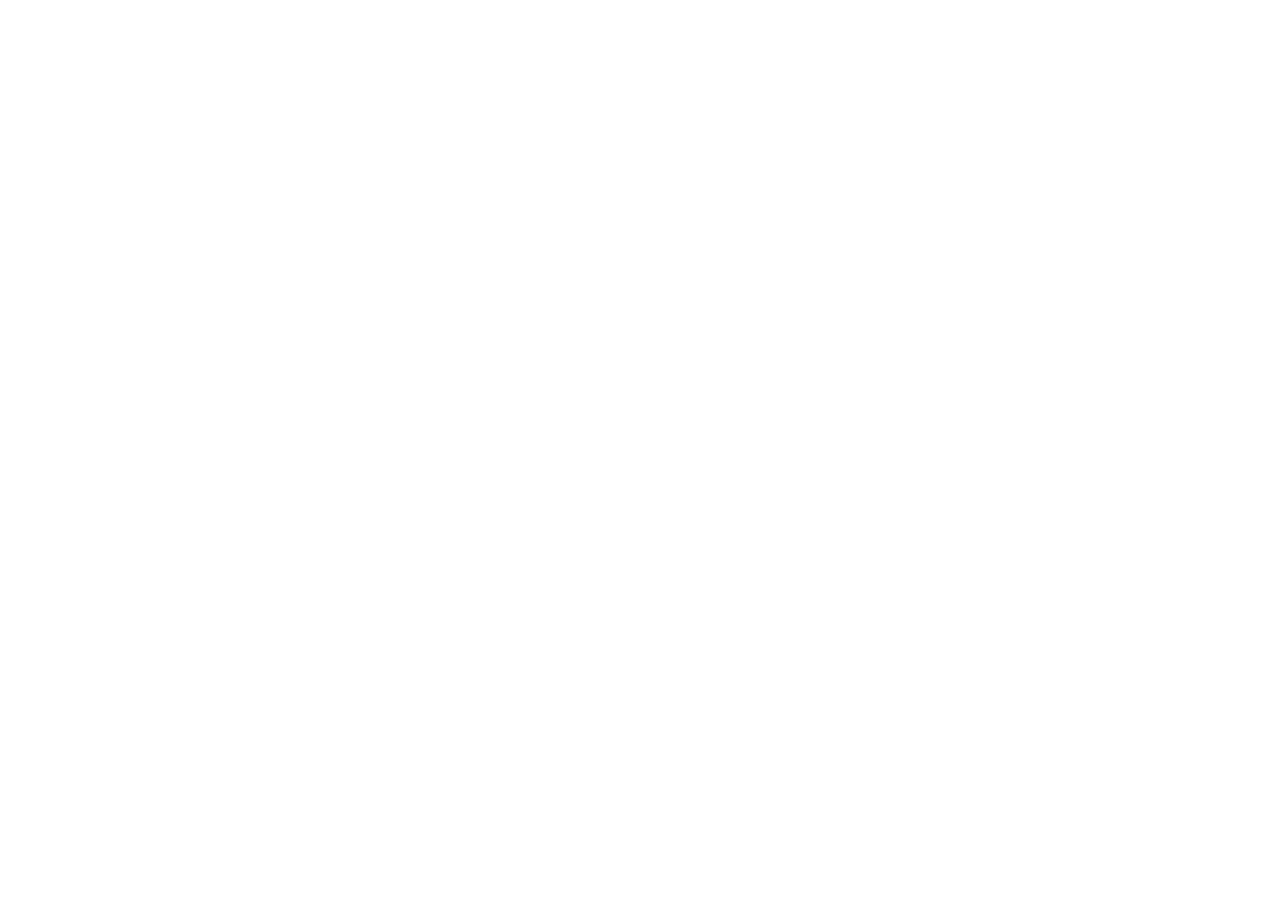
==== index.html @ c1979554 "feat: project scaffold" ====
<!DOCTYPE html>
<html lang="en">
<head>
  <meta charset="UTF-8">
  <meta name="viewport" content="width=device-width, initial-scale=1.0">
  <title>Deck of Cards</title>
  <link rel="stylesheet" href="style.css">
</head>
<body>
  <div id="table">
    <div id="card-container"></div>
  </div>
  <script src="app.js"></script>
</body>
</html>
---- style.css ----
/* styles added in later tasks */
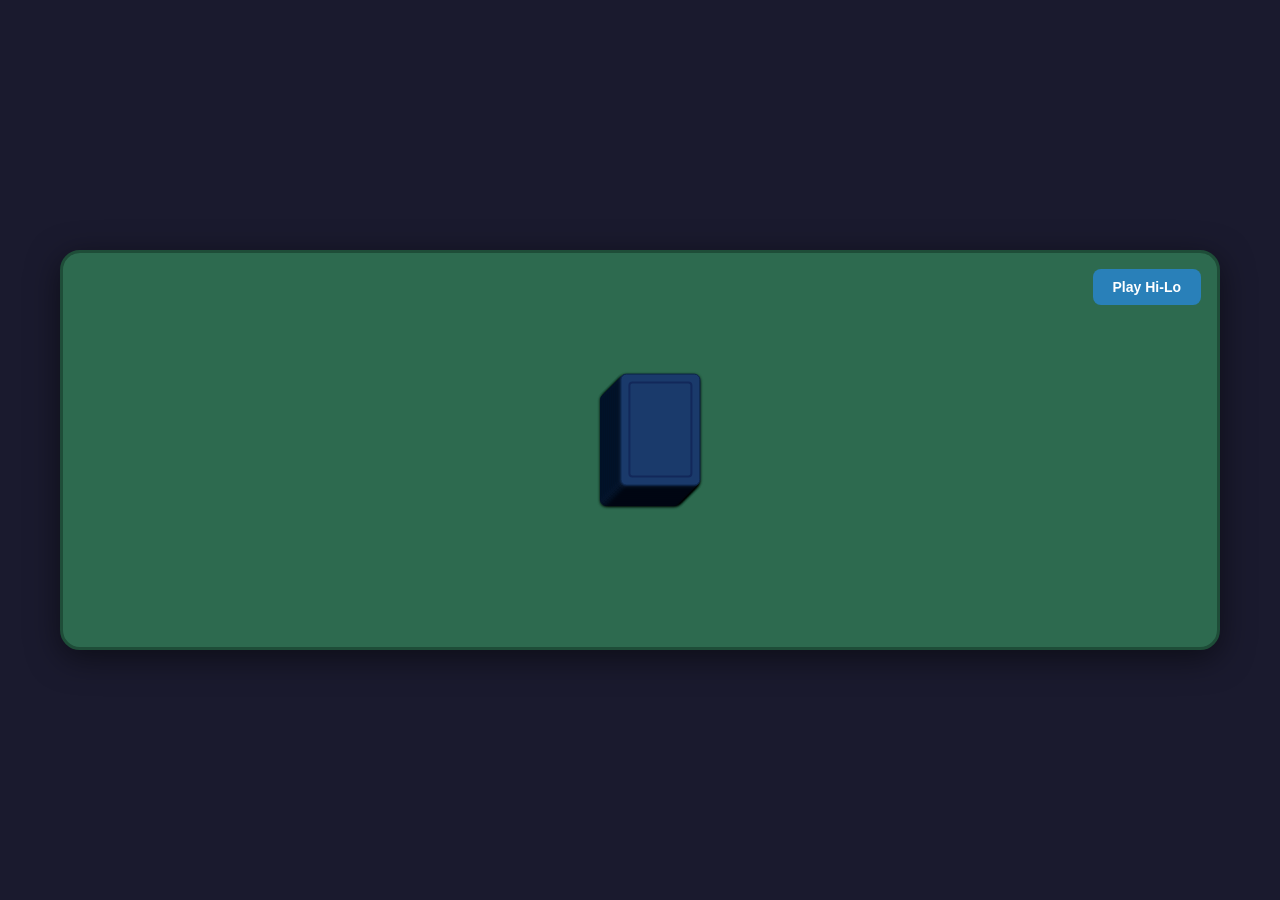
==== commit cc1294f9: "feat: hi-low game" ====
--- a/index.html
+++ b/index.html
@@ -8,6 +8,7 @@
 </head>
 <body>
   <div id="table">
+    <button id="hilow-start" class="hilow-start-btn">Play Hi&#x2011;Lo</button>
     <div id="card-container"></div>
   </div>
   <script src="app.js"></script>
--- a/style.css
+++ b/style.css
@@ -1 +1,327 @@
-/* styles added in later tasks */
+/* ============================================================
+   VARIABLES
+   ============================================================ */
+:root {
+  --card-width: 80px;
+  --card-height: 112px;
+  --card-radius: 6px;
+  --card-gap: 8px;
+  --pile-offset: 0.4px;
+  --transition-speed: 0.35s;
+
+  --color-red: #c0392b;
+  --color-black: #1a1a1a;
+  --color-table: #2d6a4f;
+  --color-table-border: #1e4d38;
+  --color-card-face: #ffffff;
+  --color-card-back: #1a3a6b;
+  --color-card-back-pattern: #12285a;
+  --color-selected: #f39c12;
+}
+
+/* ============================================================
+   RESET + BASE
+   ============================================================ */
+*, *::before, *::after {
+  box-sizing: border-box;
+  margin: 0;
+  padding: 0;
+}
+
+body {
+  background: #1a1a2e;
+  min-height: 100vh;
+  display: flex;
+  align-items: center;
+  justify-content: center;
+  padding: 20px;
+}
+
+/* ============================================================
+   TABLE
+   ============================================================ */
+#table {
+  background: var(--color-table);
+  border: 3px solid var(--color-table-border);
+  border-radius: 20px;
+  min-width: min(1160px, calc(100vw - 40px));
+  min-height: 400px;
+  display: flex;
+  align-items: center;
+  justify-content: center;
+  padding: 24px;
+  box-shadow: 0 8px 32px rgba(0, 0, 0, 0.5);
+}
+
+/* ============================================================
+   CARD CONTAINER
+   ============================================================ */
+#card-container {
+  position: relative;
+  transition: opacity var(--transition-speed);
+}
+
+#card-container.transitioning {
+  opacity: 0;
+}
+
+/* ============================================================
+   CARD BASE
+   ============================================================ */
+.card {
+  width: var(--card-width);
+  height: var(--card-height);
+  border-radius: var(--card-radius);
+  position: relative;
+  flex-shrink: 0;
+  cursor: pointer;
+  user-select: none;
+}
+
+/* ============================================================
+   CARD FACE
+   ============================================================ */
+.card-face {
+  width: 100%;
+  height: 100%;
+  background: var(--color-card-face);
+  border-radius: var(--card-radius);
+  border: 1px solid #ddd;
+  display: flex;
+  align-items: center;
+  justify-content: center;
+  position: relative;
+  font-family: Georgia, serif;
+}
+
+.card.face-down .card-face {
+  display: none;
+}
+
+.card-corner {
+  position: absolute;
+  font-size: 12px;
+  line-height: 1.1;
+  font-weight: bold;
+  text-align: center;
+}
+
+.card-corner.top-left {
+  top: 4px;
+  left: 5px;
+}
+
+.card-corner.bottom-right {
+  bottom: 4px;
+  right: 5px;
+  transform: rotate(180deg);
+}
+
+.card-suit-center {
+  font-size: 28px;
+}
+
+.card.red .card-corner,
+.card.red .card-suit-center {
+  color: var(--color-red);
+}
+
+.card.black .card-corner,
+.card.black .card-suit-center {
+  color: var(--color-black);
+}
+
+/* ============================================================
+   CARD BACK
+   ============================================================ */
+.card-back {
+  width: 100%;
+  height: 100%;
+  background: var(--color-card-back);
+  border-radius: var(--card-radius);
+  border: 1px solid #0d2548;
+  display: none;
+  align-items: center;
+  justify-content: center;
+}
+
+.card.face-down .card-back {
+  display: flex;
+}
+
+.card-back::after {
+  content: '';
+  width: calc(var(--card-width) - 16px);
+  height: calc(var(--card-height) - 16px);
+  border: 2px solid var(--color-card-back-pattern);
+  border-radius: calc(var(--card-radius) - 2px);
+}
+
+/* ============================================================
+   CARD STATES
+   ============================================================ */
+.card:hover:not(.face-down) {
+  transform: translateY(-4px);
+  box-shadow: 0 6px 16px rgba(0, 0, 0, 0.3);
+  z-index: 10;
+}
+
+.card.selected .card-face {
+  outline: 3px solid var(--color-selected);
+  outline-offset: 1px;
+}
+
+.card.disabled {
+  opacity: 0.4;
+  pointer-events: none;
+}
+
+/* ============================================================
+   PILE LAYOUT
+   ============================================================ */
+#card-container.pile {
+  width: var(--card-width);
+  height: var(--card-height);
+  cursor: pointer;
+}
+
+#card-container.pile .card {
+  position: absolute;
+  top: 0;
+  left: 0;
+  transform: translate(
+    calc(var(--stack-index, 0) * var(--pile-offset)),
+    calc(var(--stack-index, 0) * calc(var(--pile-offset) * -1))
+  );
+  box-shadow: 0 1px 3px rgba(0, 0, 0, 0.4);
+}
+
+#card-container.pile .card:hover {
+  transform: translate(
+    calc(var(--stack-index, 0) * var(--pile-offset)),
+    calc(var(--stack-index, 0) * calc(var(--pile-offset) * -1))
+  );
+}
+
+/* ============================================================
+   GRID LAYOUT
+   ============================================================ */
+#card-container.grid {
+  display: grid;
+  grid-template-columns: repeat(13, var(--card-width));
+  gap: var(--card-gap);
+}
+
+/* ============================================================
+   HI-LO GAME
+   ============================================================ */
+#table {
+  position: relative;
+}
+
+.hilow-start-btn {
+  position: absolute;
+  top: 16px;
+  right: 16px;
+  padding: 10px 20px;
+  font-size: 14px;
+  font-weight: bold;
+  border: none;
+  border-radius: 8px;
+  cursor: pointer;
+  background: #2980b9;
+  color: white;
+  display: none;
+  transition: background 0.15s, transform 0.1s;
+  z-index: 10;
+}
+
+.hilow-start-btn:hover {
+  background: #3498db;
+  transform: translateY(-2px);
+}
+
+#table[data-layout="pile"] .hilow-start-btn {
+  display: block;
+}
+
+#card-container.hilow {
+  display: flex;
+  align-items: center;
+  justify-content: center;
+}
+
+.hilow-ui {
+  display: flex;
+  flex-direction: column;
+  align-items: center;
+  gap: 20px;
+}
+
+.hilow-score {
+  font-size: 24px;
+  font-weight: bold;
+  color: white;
+  font-family: Georgia, serif;
+}
+
+.hilow-cards-left {
+  font-size: 13px;
+  color: rgba(255, 255, 255, 0.65);
+}
+
+.hilow-buttons {
+  display: flex;
+  gap: 16px;
+}
+
+.hilow-btn {
+  padding: 12px 28px;
+  font-size: 16px;
+  font-weight: bold;
+  border: none;
+  border-radius: 8px;
+  cursor: pointer;
+  background: #f39c12;
+  color: #1a1a1a;
+  transition: transform 0.1s, box-shadow 0.1s;
+}
+
+.hilow-btn:hover {
+  transform: translateY(-2px);
+  box-shadow: 0 4px 12px rgba(0, 0, 0, 0.35);
+}
+
+.hilow-result {
+  font-size: 18px;
+  font-weight: bold;
+  text-align: center;
+  line-height: 2;
+  font-family: Georgia, serif;
+}
+
+.hilow-result.lose { color: #e74c3c; }
+.hilow-result.win  { color: #2ecc71; }
+
+/* ============================================================
+   RESPONSIVE
+   ============================================================ */
+@media (max-width: 1200px) {
+  :root {
+    --card-width: 60px;
+    --card-height: 84px;
+    --card-gap: 6px;
+  }
+}
+
+@media (max-width: 860px) {
+  :root {
+    --card-width: 44px;
+    --card-height: 62px;
+    --card-gap: 4px;
+    --card-radius: 4px;
+  }
+
+  .card-corner { font-size: 9px; }
+  .card-suit-center { font-size: 20px; }
+}
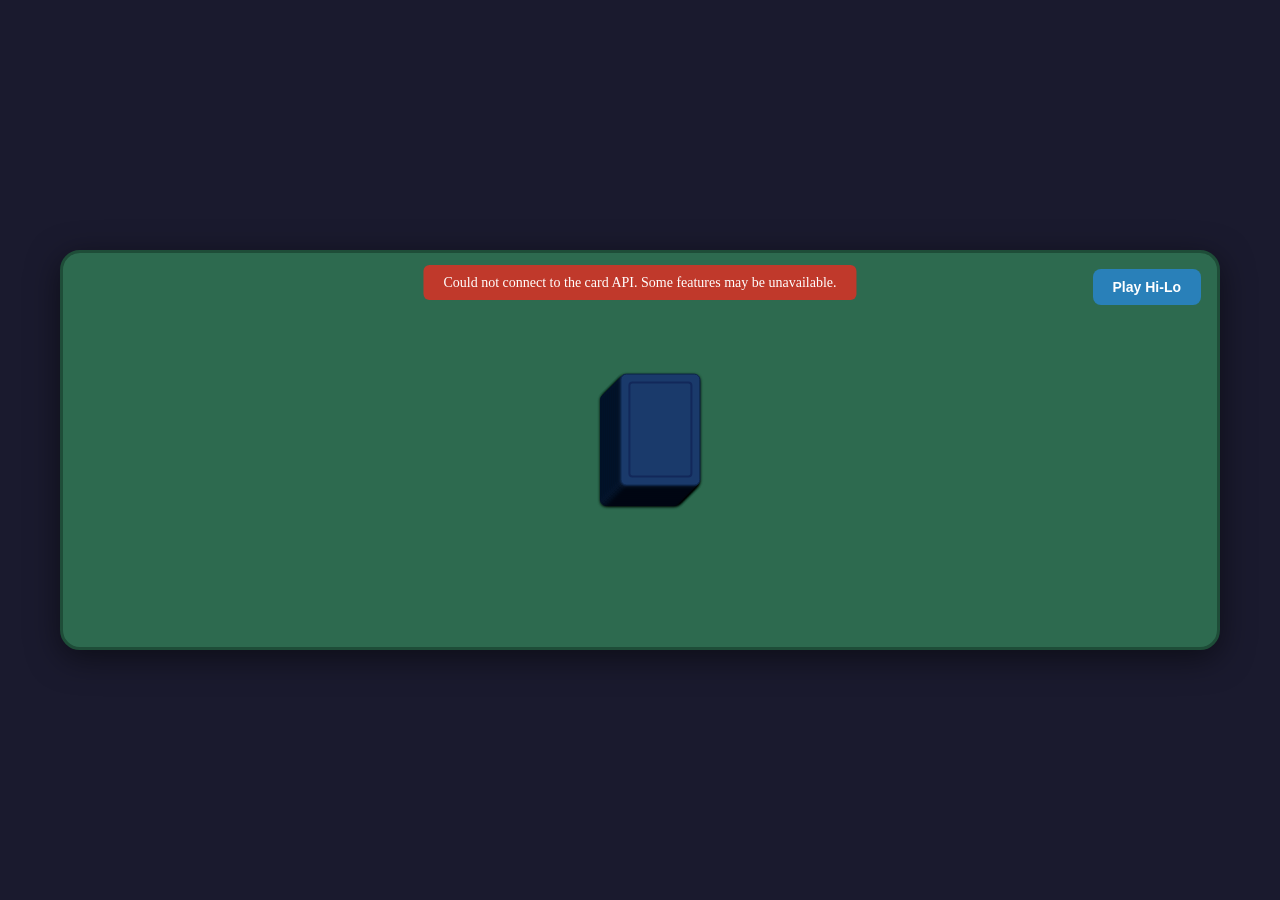
==== commit 43832f56: "integrated with api" ====
--- a/index.html
+++ b/index.html
@@ -8,6 +8,7 @@
 </head>
 <body>
   <div id="table">
+    <div id="error-message" class="error-message hidden"></div>
     <button id="hilow-start" class="hilow-start-btn">Play Hi&#x2011;Lo</button>
     <div id="card-container"></div>
   </div>
--- a/style.css
+++ b/style.css
@@ -304,6 +304,38 @@
 .hilow-result.win  { color: #2ecc71; }
 
 /* ============================================================
+   CARD IMAGE (API)
+   ============================================================ */
+.card-img {
+  width: 100%;
+  height: 100%;
+  object-fit: contain;
+  display: block;
+}
+
+/* ============================================================
+   ERROR MESSAGE
+   ============================================================ */
+.error-message {
+  position: absolute;
+  top: 12px;
+  left: 50%;
+  transform: translateX(-50%);
+  background: #c0392b;
+  color: white;
+  padding: 0.6rem 1.25rem;
+  border-radius: 6px;
+  font-size: 0.875rem;
+  font-family: Georgia, serif;
+  z-index: 100;
+  white-space: nowrap;
+}
+
+.error-message.hidden {
+  display: none;
+}
+
+/* ============================================================
    RESPONSIVE
    ============================================================ */
 @media (max-width: 1200px) {
